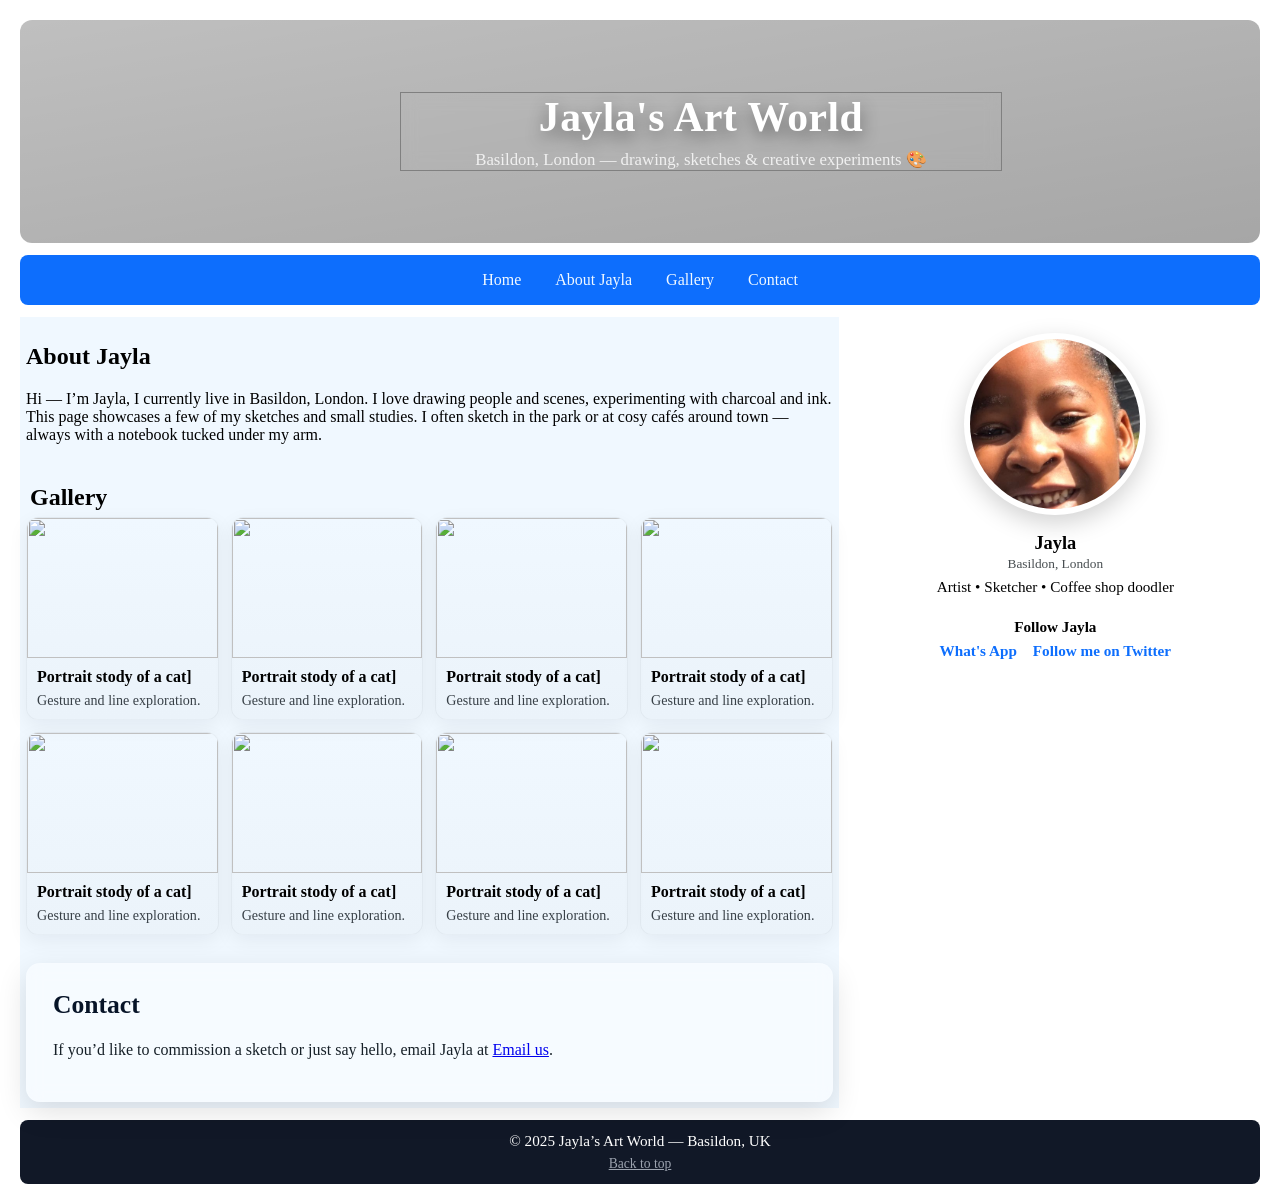
==== index.html @ 6b5b38eb "first commit" ====
<!DOCTYPE html>
<html lang="en">
<head>
    <meta charset="UTF-8">
    <meta name="viewport" content="width=device-width, initial-scale=1.0">
    <meta property="og:title" content="Jayla’s Art World — Basildon, London">
<meta property="og:description" content="Explore Jayla’s sketches, drawings, and creative experiments. Based in Basildon, London — showcasing portrait studies, city sketches, and illustration ideas.">
<meta property="og:image" content="/anoying.jpg">
<meta property="og:url" content="https://yourdomain.com/jayla-art-world">
<meta property="og:type" content="website">
    <title>jayla</title>
    <link rel="stylesheet" href="style.css">
</head>
<body>
    <div class="co">
    <header id="home">
        <div class="hero">
            <h1>Jayla's Art World</h1>
<p>Basildon, London — drawing, sketches & creative experiments 🎨</p>
        </div>
    </header>
    <nav>
        <ul>
            <li><a href="#home">Home</a></li>
            <li><a href="#about">About Jayla</a></li>
            <li><a href="#gallery">Gallery</a></li>
            <li><a href="#contact">Contact</a></li>
        </ul>
    </nav>
    <main>
        <section id="about" clas="glass-card">
            <h2 id="about-heading">About Jayla</h2>
            <p>
                Hi — I’m Jayla, I currently live in Basildon, London. I love drawing people and scenes, experimenting with charcoal and ink. 
                This page showcases a few of my sketches and small studies.
                 I often sketch in the park or at cosy cafés around town — always with a notebook tucked under my arm.
            </p>
        </section>
        <section id="gallery">
            <h2 style="margin: 8px 4px 6px 4px; font-size: 1.5rem;">Gallery</h2>
            <div class="gallery">
                <article class="art-card">
                <img src="https://i.pinimg.com/736x/e4/6b/b2/e46bb2be219483d1d0a71f38f38013c0.jpg" alt="">

                <div class="meta">
                     <h4>
                       Portrait stody of a cat]
                     </h4>
                      <p>
                        Gesture and line exploration.
                      </p>
                </div>
                </article>
                
                <article class="art-card">
                <img src="https://i.pinimg.com/736x/e4/6b/b2/e46bb2be219483d1d0a71f38f38013c0.jpg" alt="">

                <div class="meta">
                     <h4>
                       Portrait stody of a cat]
                     </h4>
                      <p>
                        Gesture and line exploration.
                      </p>
                </div>
                </article>

                <article class="art-card">
                <img src="https://i.pinimg.com/736x/e4/6b/b2/e46bb2be219483d1d0a71f38f38013c0.jpg" alt="">

                <div class="meta">
                     <h4>
                       Portrait stody of a cat]
                     </h4>
                      <p>
                        Gesture and line exploration.
                      </p>
                </div>
                </article>

                <article class="art-card">
                <img src="https://i.pinimg.com/736x/e4/6b/b2/e46bb2be219483d1d0a71f38f38013c0.jpg" alt="">

                <div class="meta">
                     <h4>
                       Portrait stody of a cat]
                     </h4>
                      <p>
                        Gesture and line exploration.
                      </p>
                </div>
                </article>

                <article class="art-card">
                <img src="https://i.pinimg.com/736x/e4/6b/b2/e46bb2be219483d1d0a71f38f38013c0.jpg" alt="">

                <div class="meta">
                     <h4>
                       Portrait stody of a cat]
                     </h4>
                      <p>
                        Gesture and line exploration.
                      </p>
                </div>
                </article>

                <article class="art-card">
                <img src="https://i.pinimg.com/736x/e4/6b/b2/e46bb2be219483d1d0a71f38f38013c0.jpg" alt="">

                <div class="meta">
                     <h4>
                       Portrait stody of a cat]
                     </h4>
                      <p>
                        Gesture and line exploration.
                      </p>
                </div>
                </article>

                <article class="art-card">
                <img src="https://i.pinimg.com/736x/e4/6b/b2/e46bb2be219483d1d0a71f38f38013c0.jpg" alt="">

                <div class="meta">
                     <h4>
                       Portrait stody of a cat]
                     </h4>
                      <p>
                        Gesture and line exploration.
                      </p>
                </div>
                </article>

                <article class="art-card">
                <img src="https://i.pinimg.com/736x/e4/6b/b2/e46bb2be219483d1d0a71f38f38013c0.jpg" alt="">

                <div class="meta">
                     <h4>
                       Portrait stody of a cat]
                     </h4>
                      <p>
                        Gesture and line exploration.
                      </p>
                </div>
                </article>
            </div>
        </section>
        <section id="contact" class="glass-card" style="margin-top: 12px;">
           <h2 id="contact-heading">Contact</h2>
        <p>If you’d like to commission a sketch or just say hello, email Jayla at <a href="mailto:jadenominyi@gmail.com">Email us</a>.</p>
        </section>
    </main>
    <!-- Aside: Profile image + short info -->
    <aside>
      <div class="profile-pic" aria-hidden="true">
        <img src="/anoying.jpg" alt="Portrait photo of Jayla (sample)">
      </div>

      <div class="profile-info">
        <h3>Jayla</h3>
        <small>Basildon, London</small>
        <p style="margin:6px 0 0; font-size:0.95rem;">Artist • Sketcher • Coffee shop doodler</p>
      </div>

      <div class="contact-card" role="note">
        <div style="font-weight:700; margin-bottom:6px;">Follow Jayla</div>
        <div style="display:flex; gap:8px; justify-content:center;">
<a href="https://wa.me/7404666899">What's App </a>
<br>
        <a href="https://x.com/DennisDerve?t=XK3gzpn8lyO9koVjObFnzQ&s=08" target="_blank">Follow me on Twitter</a>
        </div>
      </div>
    </aside>

    <!-- Footer -->
    <footer>
      <div>&copy; 2025 Jayla’s Art World — Basildon, UK</div>
      <div style="font-size:0.85rem; margin-top:6px;"><a href="#home" style="color:#9ca3af;">Back to top</a></div>
    </footer></div>
</body>
</html>
---- style.css ----
.co {
      min-height: 100vh;
      display: grid;
      grid-template-rows: auto auto 1fr auto;
      grid-template-areas:
        "heads heads"
        "navbar navbar"
        "mainsextion sidebar"
        "footersextion footersextion";
      grid-template-columns: 2fr 1fr;
      gap: 12px;
      padding: 12px;
    }

    /* Header (background image) */
    header {
      grid-area: heads;
      background: url("https://images.unsplash.com/photo-1517694712202-14dd9538aa97?auto=format&fit=crop&w=1600&q=80") center/cover no-repeat;
      padding: 72px 20px;
      text-align: center;
      color: white;
      border-radius: 12px;
      position: relative;
      overflow: hidden;
    }
    header::after {
      /* subtle dark overlay for legibility */
      content: "";
      position: absolute;
      inset: 0;
      background: linear-gradient(to bottom right, rgba(0,0,0,0.25), rgba(0,0,0,0.35));
      z-index: 0;
    }
    header .hero {
      position: relative;
      z-index: 1;
      border: 1px solid grey;
 width: 50%;
       backdrop-filter: blur(8px);
      left: 30%;
    }
    header h1 { margin:0; font-size: 2.6rem; letter-spacing: 0.5px; text-shadow: 0 6px 18px rgba(0,0,0,0.45); }
    header p { margin:8px 0 0; font-size:1.05rem; color: #f0f0f0; }
nav ul{display: flex; gap:  10px; list-style-type: none; margin:0 ; padding: 0;
  flex-wrap: wrap;


}



 nav a{text-decoration: none; 
color: aliceblue; font-weight: 600px; padding:  8px 12px;
display: inline-block;

}

 nav a:hover{background-color: black; color: aliceblue; padding: 5px; border-radius: 30px;}

nav{grid-area: navbar; background-color: #0d6efd; padding: 8px 16px;
display: flex; border-radius: 8px;
justify-content: center;
align-items: center;
}

main{grid-area: mainsextion; background-color: aliceblue; padding: 6px;
display:flex; gap: 16px; flex-direction: column;
}

.glass-card{
  background: rgba(255,255,255,0.425);
  backdrop-filter: blur(8px);
border-radius: 14px;
padding: 26px;
box-shadow: 0 10px 30px rgba(0,0,0,0.12);
color: #162028;
border: 1px solid rgba(255,255,255,0.08);
}

.glass-card h2{
  margin-top: 0;
  font-size: 1.6rem;
  color: #071428;
}

.gallery{
  display: grid;
  grid-template-columns:repeat( auto-fit, minmax(160px,1fr));
  gap: 12px;
  align-items: start;
}

.art-card{
  border-radius: 12px;
  overflow: hidden;
  background: linear-gradient(180deg, rgba(255,255,255,0.02), rgba(0,0,0,0.02));
  box-shadow: 0 6px 20px rgba(15,20,30,0.06);
  border: 1px solid rgba(0,0,0,0.04);
  display: flex;
  flex-direction: column;
}

.art-card img{
  width:100%;
  height: 140px;
  object-fit: cover;
display: block;
}

.art-card .meta{
  padding: 10px;
  font-size: 0.95rem;
    background: linear-gradient(180deg, rgba(255,255,255,0.02), rgba(255,255,255,0.00));
}

.meta h4 { margin:0 0 6px; font-size:1rem; }
    .meta p { margin:0; color:#384047; font-size:0.88rem; }

    /* Aside (profile) */
    aside {
      grid-area: sidebar;
      background: rgba(255,255,255,0.02);
      padding: 16px;
      border-radius: 12px;
      display:flex;
      flex-direction:column;
      gap:12px;
      align-items:center;
      justify-content:flex-start;
    }
    .profile-pic {
      width: 170px;
      height: 170px;
      border-radius: 50%;
      overflow: hidden;
      display:block;
      border: 6px solid rgba(255,255,255,0.06);
      box-shadow: 0 8px 24px rgba(0,0,0,0.18), inset 0 2px 6px rgba(255,255,255,0.03);
    }
    .profile-pic img { width:100%; height:100%; object-fit:cover; display:block; }

    .profile-info { text-align:center; }
    .profile-info h3 { margin:6px 0 2px; font-size:1.15rem; }
    .profile-info small { color:#494f52; display:block; margin-bottom:6px; }

    /* Contact card in aside */
    .contact-card {
      width:100%;
      background: rgba(255,255,255,0.06);
      padding:10px;
      border-radius:10px;
      text-align:center;
      font-size:0.95rem;
    }
    .contact-card a { color:#0d6efd; text-decoration:none; font-weight:600; }
    .contact-card a:hover { text-decoration:underline; }

    /* Footer */
    footer {
      grid-area: footersextion;
      background:#111827;
      color:white;
      padding:12px;
      border-radius:8px;
      text-align:center;
      font-size:0.95rem;
    }

    /* Responsive: stack on narrow screens */
    @media (max-width: 800px) {
      .container { grid-template-columns: 1fr; grid-template-areas:
        "header"
        "nav"
        "main"
        "aside"
        "footer"; }
      aside { order: 3; }
      main { order: 2; }
      header { padding: 48px 16px; }
      .profile-pic { width:140px; height:140px; }
    }
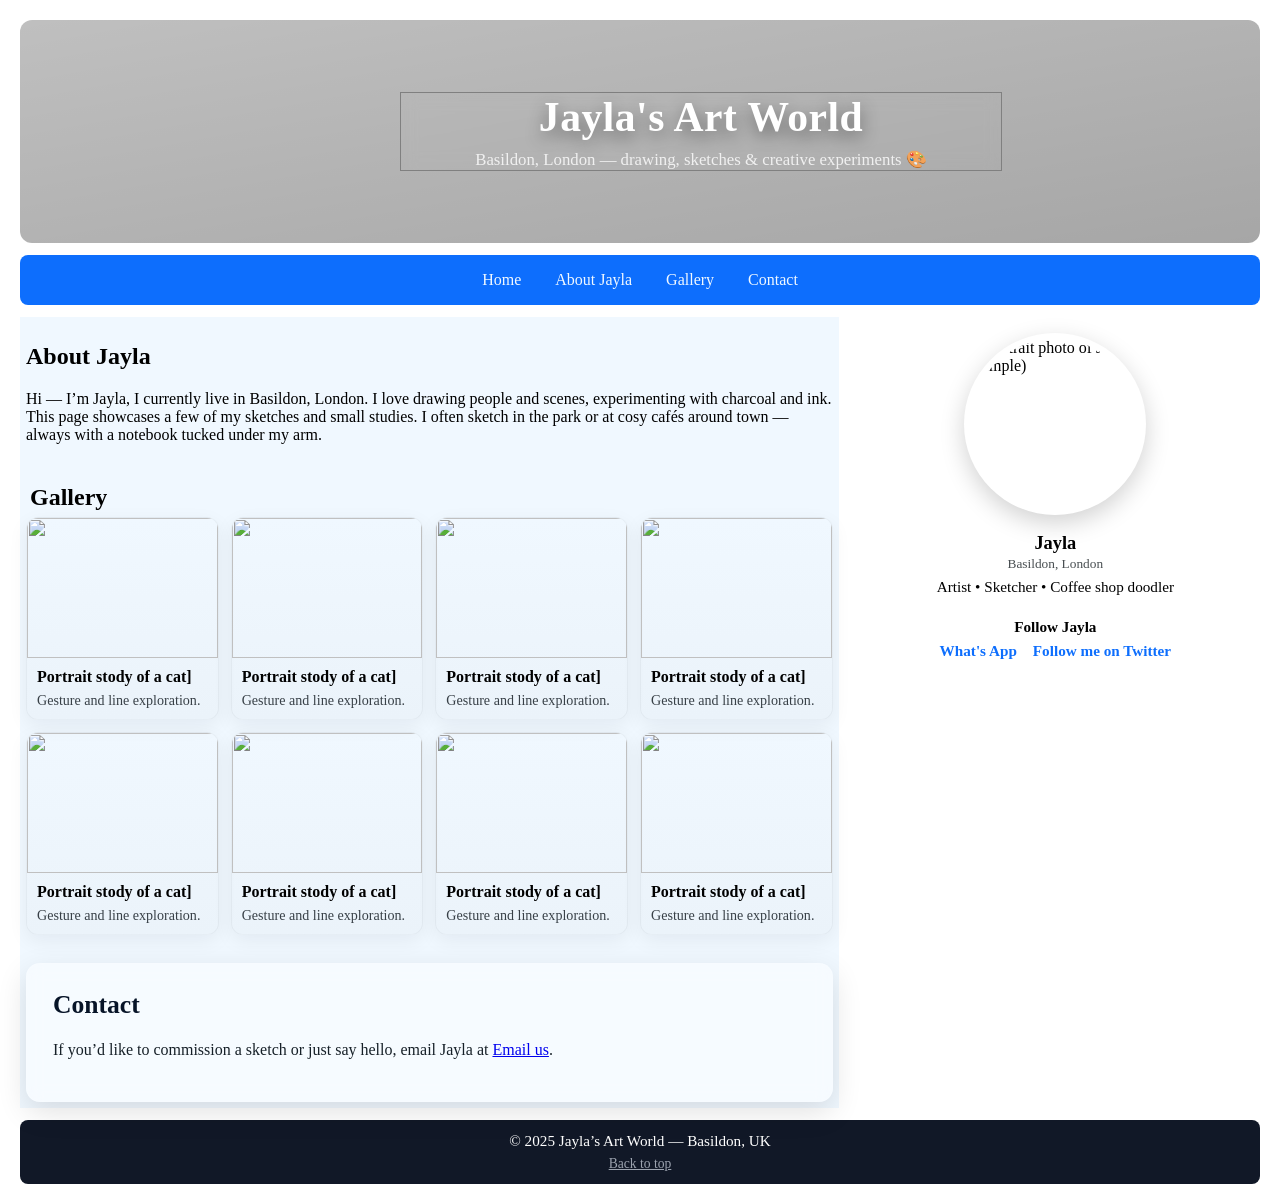
==== commit 1e93c5c6: "added url" ====
--- a/index.html
+++ b/index.html
@@ -5,8 +5,8 @@
     <meta name="viewport" content="width=device-width, initial-scale=1.0">
     <meta property="og:title" content="Jayla’s Art World — Basildon, London">
 <meta property="og:description" content="Explore Jayla’s sketches, drawings, and creative experiments. Based in Basildon, London — showcasing portrait studies, city sketches, and illustration ideas.">
-<meta property="og:image" content="/anoying.jpg">
-<meta property="og:url" content="https://yourdomain.com/jayla-art-world">
+<meta property="og:image" content="https://bf405b85al.ufs.sh/f/PjFaqcYM62U3hJx4Vg52sCa3WHbXRonKPujm1IwGiE6F9cV0">
+<meta property="og:url" content="https://joheobe.github.io/client/">
 <meta property="og:type" content="website">
     <title>jayla</title>
     <link rel="stylesheet" href="style.css">
@@ -152,7 +152,7 @@
     <!-- Aside: Profile image + short info -->
     <aside>
       <div class="profile-pic" aria-hidden="true">
-        <img src="/anoying.jpg" alt="Portrait photo of Jayla (sample)">
+        <img src="https://bf405b85al.ufs.sh/f/PjFaqcYM62U3hJx4Vg52sCa3WHbXRonKPujm1IwGiE6F9cV0" alt="Portrait photo of Jayla (sample)">
       </div>
 
       <div class="profile-info">
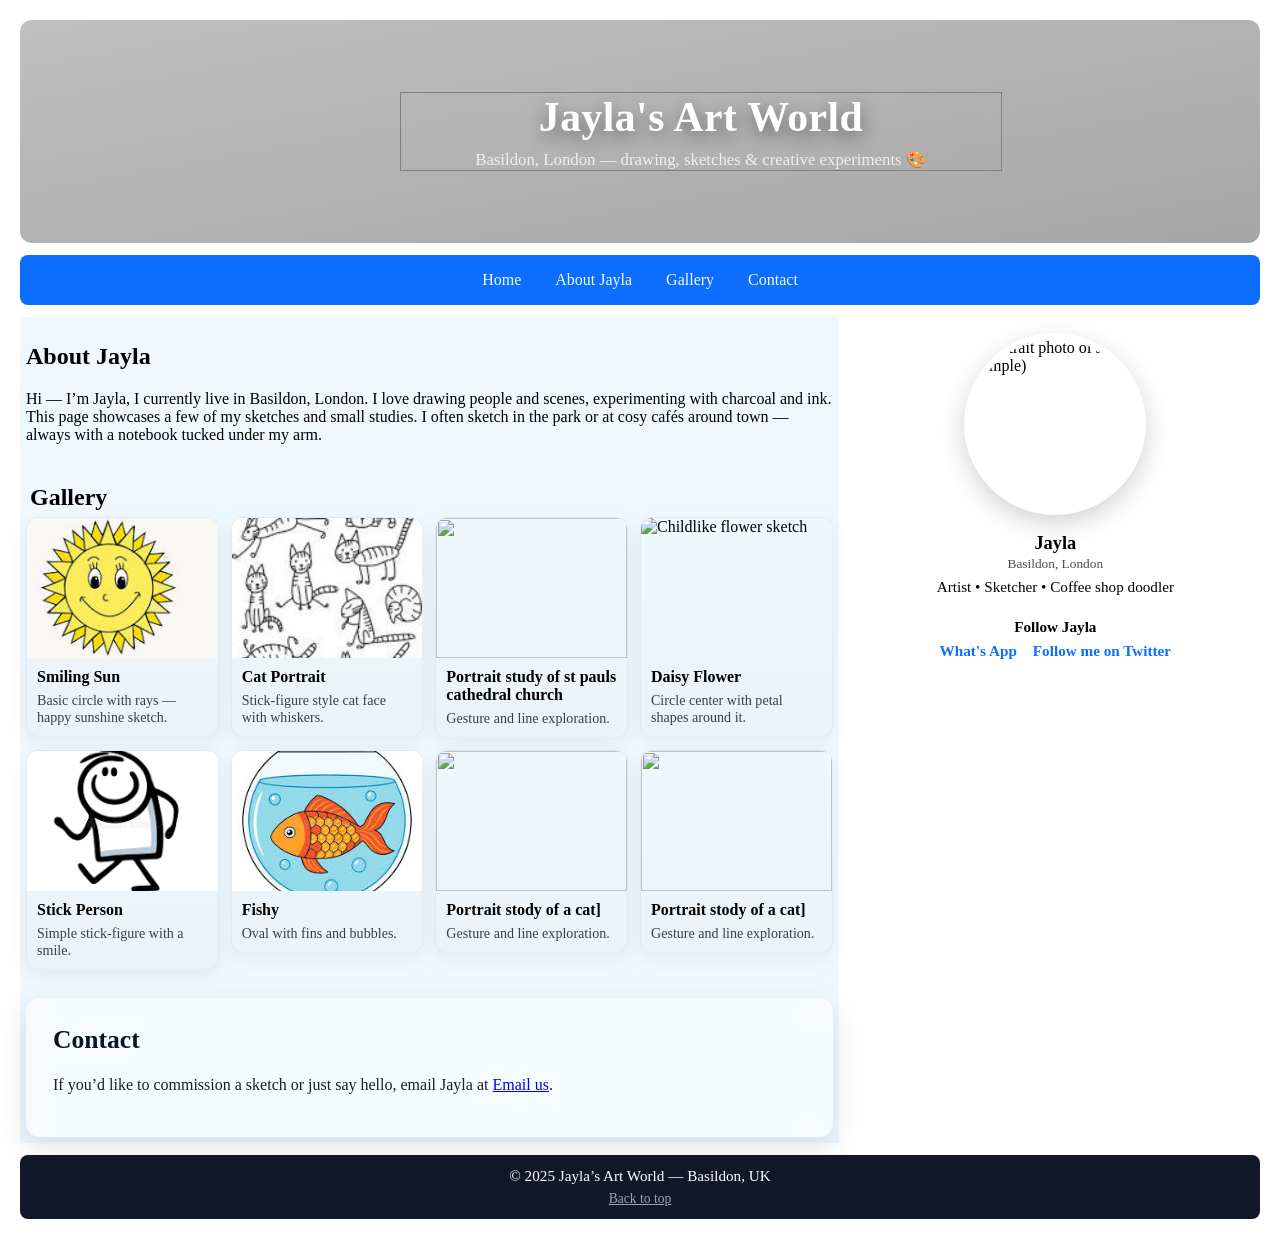
==== commit c3282541: "added image" ====
--- a/index.html
+++ b/index.html
@@ -38,26 +38,29 @@
         </section>
         <section id="gallery">
             <h2 style="margin: 8px 4px 6px 4px; font-size: 1.5rem;">Gallery</h2>
-            <div class="gallery">
-                <article class="art-card">
-                <img src="https://i.pinimg.com/736x/e4/6b/b2/e46bb2be219483d1d0a71f38f38013c0.jpg" alt="">
+<div class="gallery">
+    <article class="art-card">
+        <img src="[data-uri]" alt="Simple drawing of a smiling sun">
+        <div class="meta">
+            <h4>Smiling Sun</h4>
+            <p>Basic circle with rays — happy sunshine sketch.</p>
+        </div>
+    </article>
+
+    <article class="art-card">
+        <img src="[data-uri]" alt="Child drawing of a cat">
+        <div class="meta">
+            <h4>Cat Portrait</h4>
+            <p>Stick-figure style cat face with whiskers.</p>
+        </div>
+    </article>
+
+     <article class="art-card">
+                <img src="https://bf405b85al.ufs.sh/f/PjFaqcYM62U3xfEMwmybNp3krfSWmYARs92HwzIX4y5tVjMo" alt="">
 
                 <div class="meta">
                      <h4>
-                       Portrait stody of a cat]
-                     </h4>
-                      <p>
-                        Gesture and line exploration.
-                      </p>
-                </div>
-                </article>
-                
-                <article class="art-card">
-                <img src="https://i.pinimg.com/736x/e4/6b/b2/e46bb2be219483d1d0a71f38f38013c0.jpg" alt="">
-
-                <div class="meta">
-                     <h4>
-                       Portrait stody of a cat]
+                       Portrait study of st pauls cathedral church
                      </h4>
                       <p>
                         Gesture and line exploration.
@@ -65,59 +68,31 @@
                 </div>
                 </article>
 
-                <article class="art-card">
-                <img src="https://i.pinimg.com/736x/e4/6b/b2/e46bb2be219483d1d0a71f38f38013c0.jpg" alt="">
+    <article class="art-card">
+        <img src="https://encrypted-tbn0.gstatic.com/images?q=tbn:ANd9GcQfqBNgYZ0XI6gnpf2xxFZ1emEJJqMiwphSaA&s" alt="Childlike flower sketch">
+        <div class="meta">
+            <h4>Daisy Flower</h4>
+            <p>Circle center with petal shapes around it.</p>
+        </div>
+    </article>
 
-                <div class="meta">
-                     <h4>
-                       Portrait stody of a cat]
-                     </h4>
-                      <p>
-                        Gesture and line exploration.
-                      </p>
-                </div>
-                </article>
+    <article class="art-card">
+        <img src="[data-uri]" alt="Child’s stick figure">
+        <div class="meta">
+            <h4>Stick Person</h4>
+            <p>Simple stick-figure with a smile.</p>
+        </div>
+    </article>
 
-                <article class="art-card">
-                <img src="https://i.pinimg.com/736x/e4/6b/b2/e46bb2be219483d1d0a71f38f38013c0.jpg" alt="">
+    <article class="art-card">
+        <img src="[data-uri]" alt="Child drawing of a fish">
+        <div class="meta">
+            <h4>Fishy</h4>
+            <p>Oval with fins and bubbles.</p>
+        </div>
+    </article>
 
-                <div class="meta">
-                     <h4>
-                       Portrait stody of a cat]
-                     </h4>
-                      <p>
-                        Gesture and line exploration.
-                      </p>
-                </div>
-                </article>
-
-                <article class="art-card">
-                <img src="https://i.pinimg.com/736x/e4/6b/b2/e46bb2be219483d1d0a71f38f38013c0.jpg" alt="">
-
-                <div class="meta">
-                     <h4>
-                       Portrait stody of a cat]
-                     </h4>
-                      <p>
-                        Gesture and line exploration.
-                      </p>
-                </div>
-                </article>
-
-                <article class="art-card">
-                <img src="https://i.pinimg.com/736x/e4/6b/b2/e46bb2be219483d1d0a71f38f38013c0.jpg" alt="">
-
-                <div class="meta">
-                     <h4>
-                       Portrait stody of a cat]
-                     </h4>
-                      <p>
-                        Gesture and line exploration.
-                      </p>
-                </div>
-                </article>
-
-                <article class="art-card">
+    <article class="art-card">
                 <img src="https://i.pinimg.com/736x/e4/6b/b2/e46bb2be219483d1d0a71f38f38013c0.jpg" alt="">
 
                 <div class="meta">
